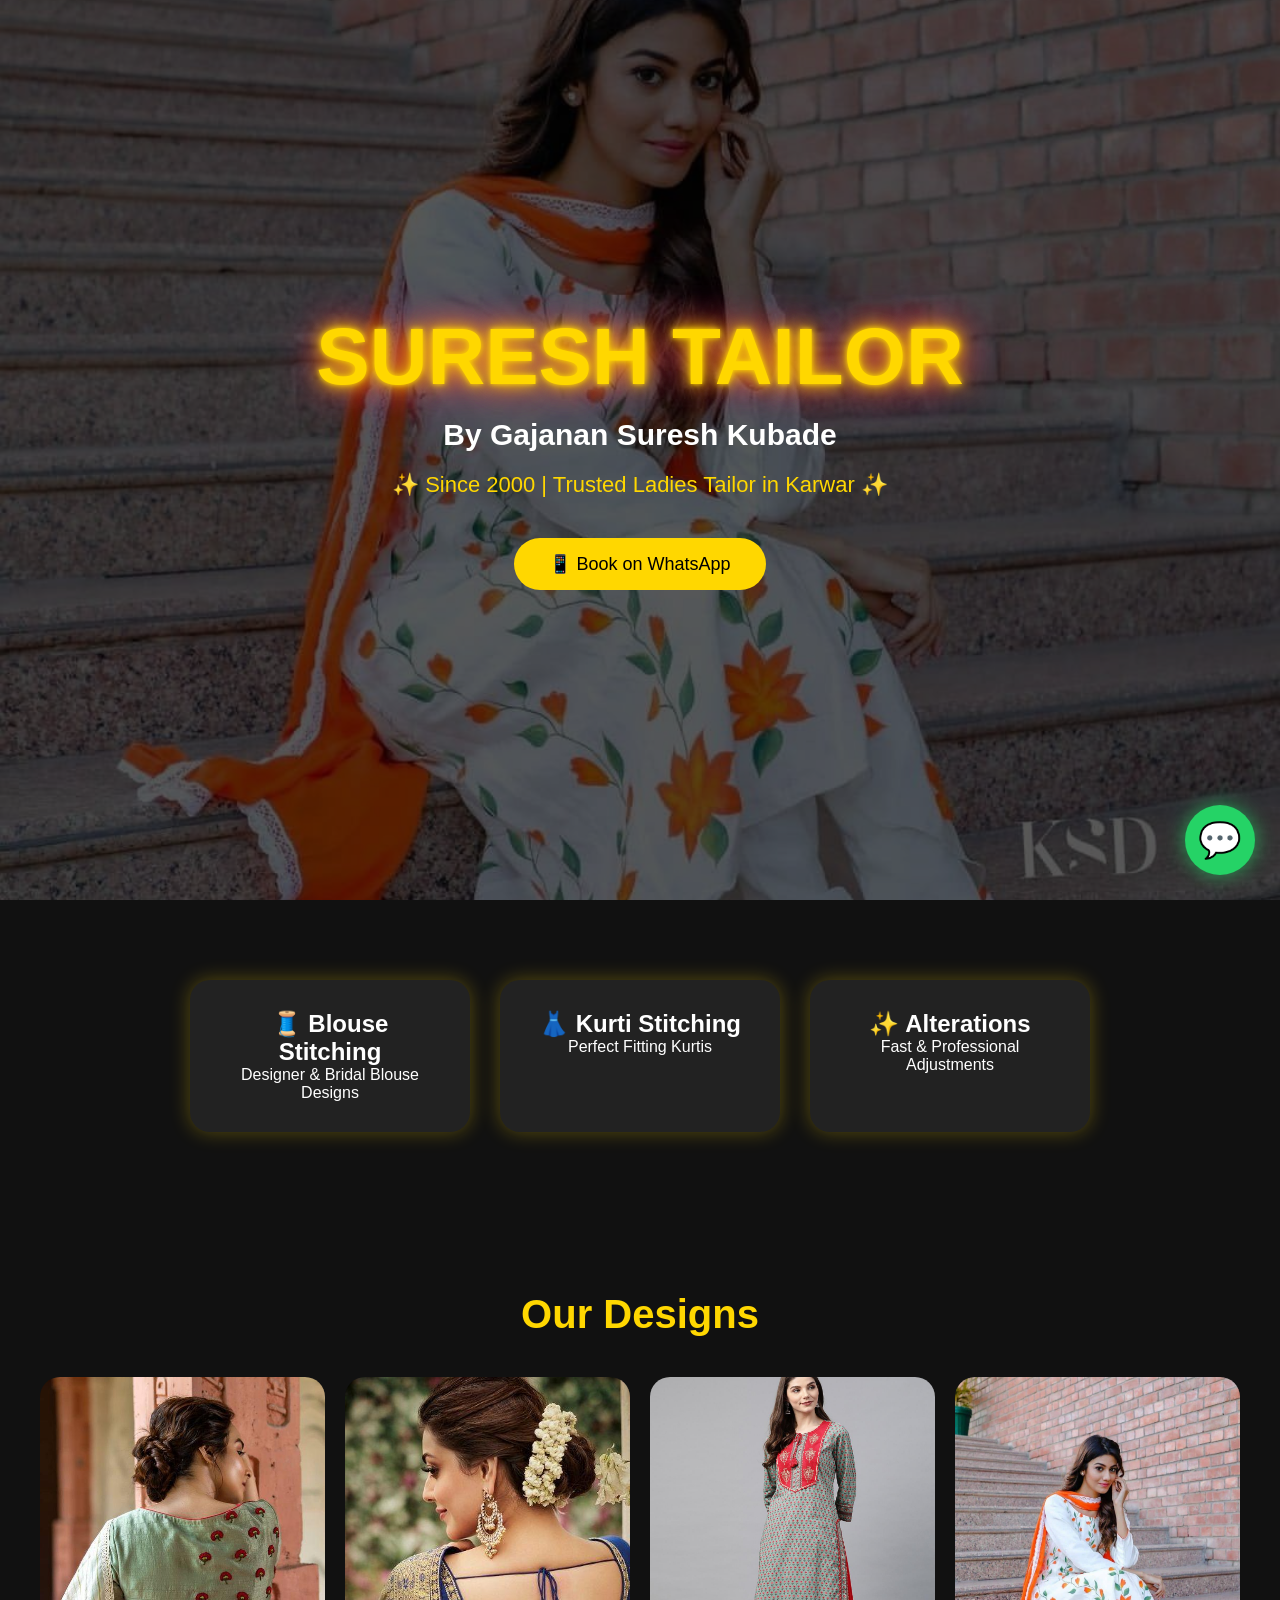
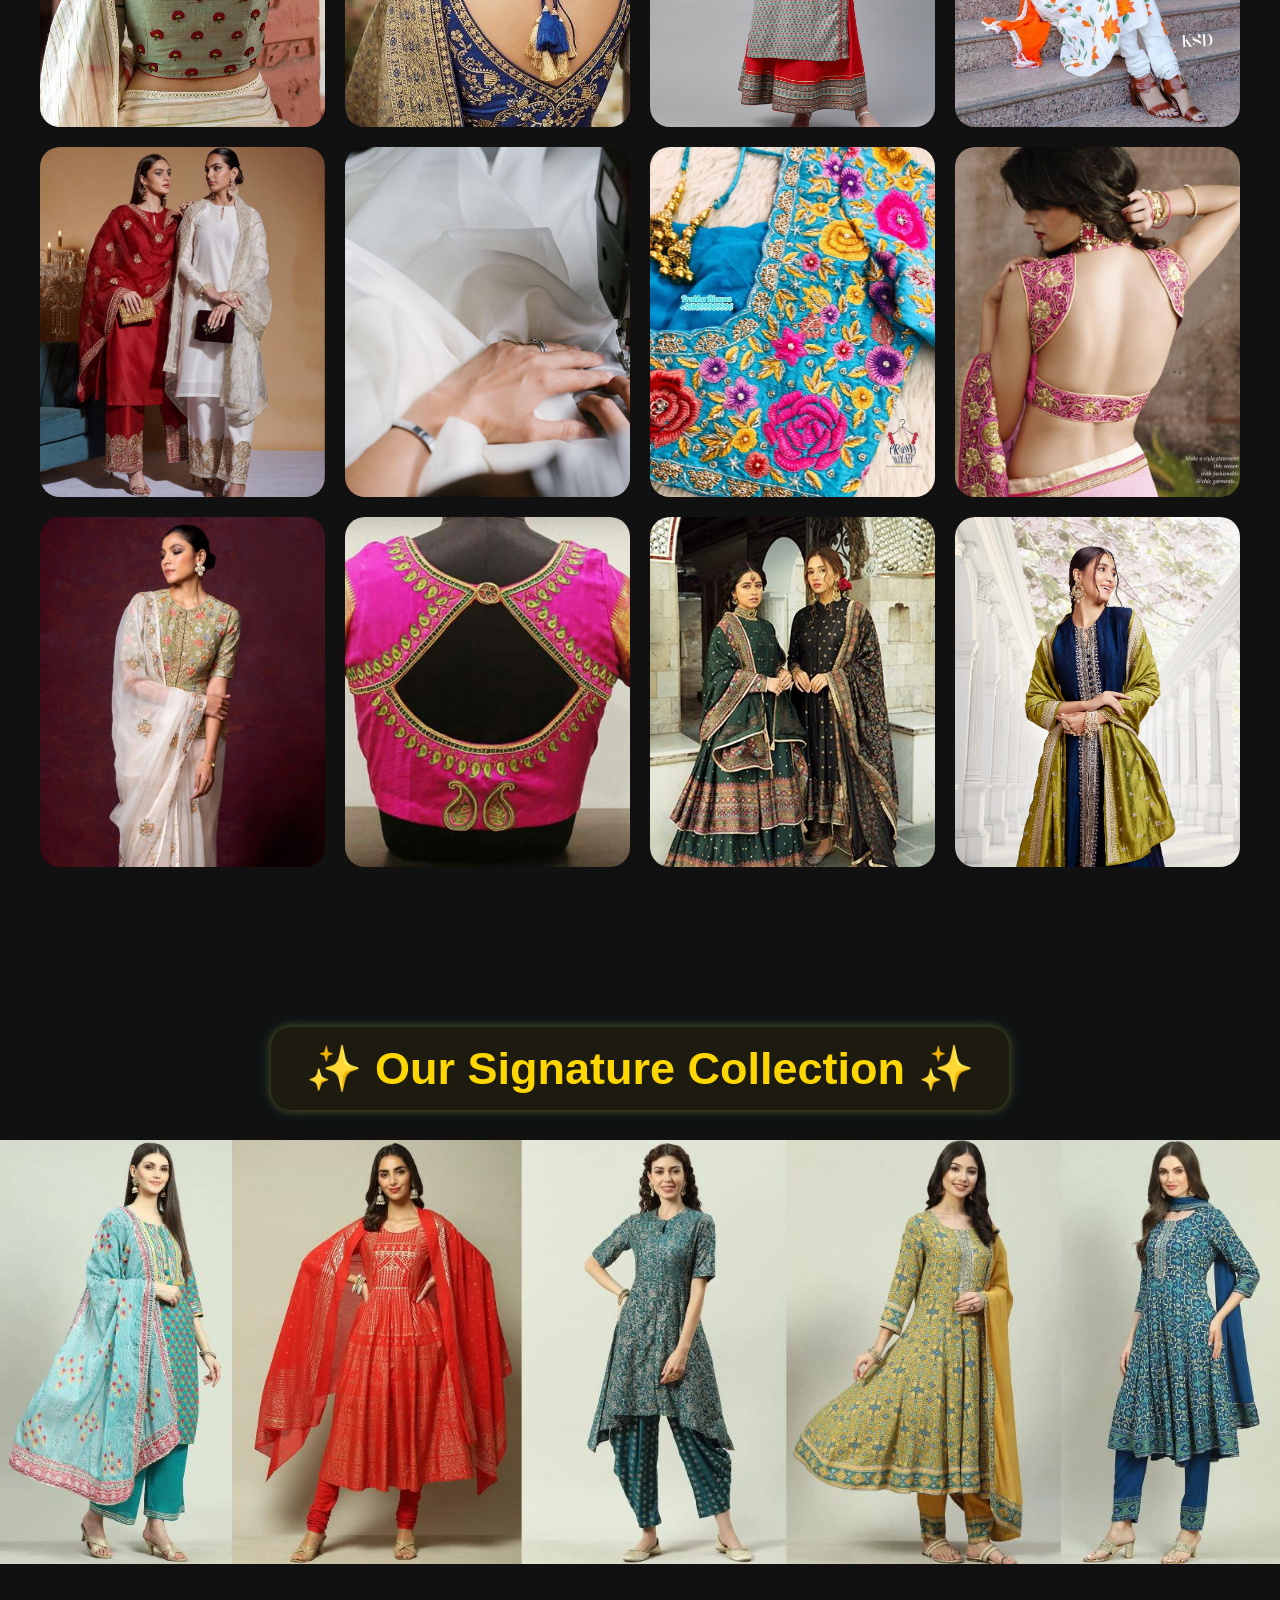
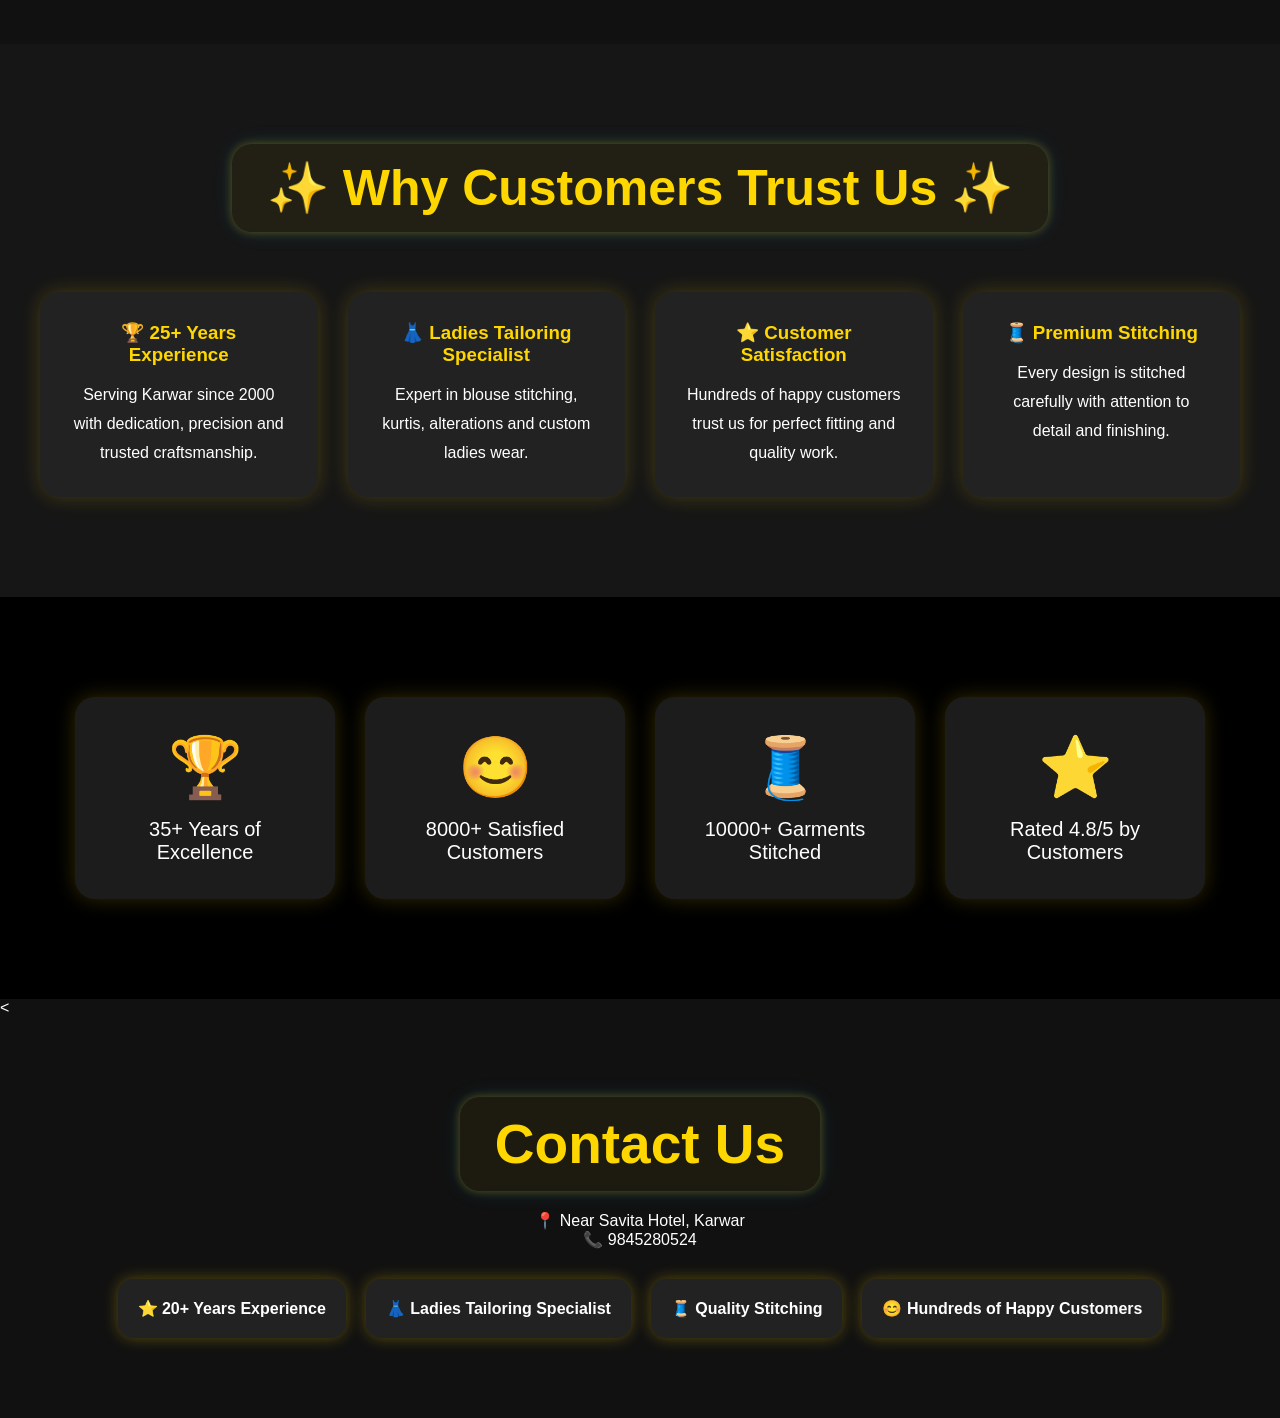
==== index.html @ 7b44ce20 "Add files via upload" ====
<!DOCTYPE html>
<html lang="en">
<head>
    <meta charset="UTF-8">
    <meta name="viewport" content="width=device-width, initial-scale=1.0">
    <title>Suresh Tailor</title>
    <link rel="stylesheet" href="style.css">
</head>

<body>

<section class="hero">

    <div class="overlay">

        <h1>SURESH TAILOR</h1>

        <h3>By Gajanan Suresh Kubade</h3>

       <p class="tagline">
        ✨ Since 2000 | Trusted Ladies Tailor in Karwar ✨
        </p>

        <a href="https://wa.me/919845280524" target="_blank">
            <button>📱 Book on WhatsApp</button>
        </a>

    </div>

</section>


<section class="services">

    <div class="card">
        <h2>🧵 Blouse Stitching</h2>
        <p>Designer & Bridal Blouse Designs</p>
    </div>

    <div class="card">
        <h2>👗 Kurti Stitching</h2>
        <p>Perfect Fitting Kurtis</p>
    </div>

    <div class="card">
        <h2>✨ Alterations</h2>
        <p>Fast & Professional Adjustments</p>
    </div>

</section>


<section class="gallery">

    <h2>Our Designs</h2>

    <div class="gallery-grid">

        <img src="blouse.jpg">
        <img src="blouse2.jpg">
        <img src="model.jpg">
        <img src="model1.jpg">
        <img src="model2.jpg">
        <img src="tailor.jpg">
        <img src="new1.jpg">
        <img src="new2.jpg">
        <img src="new3.jpg">
        <img src="new4.jpg">
        <img src="new5.jpg">
        <img src="neww1.jpg">
       



    </div>

</section>
<section class="collection">

    <h2>✨ Our Signature Collection ✨</h2>

    <img src="long1.jpg" alt="Signature Collection">

</section>


<section class="about">

    <h2>✨ Why Customers Trust Us ✨</h2>

    <div class="about-grid">

        <div class="about-card">
            <h3>🏆 25+ Years Experience</h3>
            <p>
                Serving Karwar since 2000 with dedication,
                precision and trusted craftsmanship.
            </p>
        </div>

        <div class="about-card">
            <h3>👗 Ladies Tailoring Specialist</h3>
            <p>
                Expert in blouse stitching, kurtis,
                alterations and custom ladies wear.
            </p>
        </div>

        <div class="about-card">
            <h3>⭐ Customer Satisfaction</h3>
            <p>
                Hundreds of happy customers trust us
                for perfect fitting and quality work.
            </p>
        </div>

        <div class="about-card">
            <h3>🧵 Premium Stitching</h3>
            <p>
                Every design is stitched carefully with
                attention to detail and finishing.
            </p>
        </div>

    </div>

</section>
<section class="stats">

    <div class="stat">
        <h1>🏆</h1>
        <p>35+ Years of Excellence</p>
    </div>

    <div class="stat">
        <h1>😊</h1>
        <p>8000+ Satisfied Customers</p>
    </div>

    <div class="stat">
        <h1>🧵</h1>
        <p>10000+ Garments Stitched</p>
    </div>

    <div class="stat">
        <h1>⭐</h1>
        <p>Rated 4.8/5 by Customers</p>
    </div>

</section>


<<section class="contact">

    <h2>Contact Us</h2>

    <p>📍 Near Savita Hotel, Karwar</p>

    <p>📞 9845280524</p>

    <div class="highlights">

        <div class="highlight-box">
            ⭐ 20+ Years Experience
        </div>

        <div class="highlight-box">
            👗 Ladies Tailoring Specialist
        </div>

        <div class="highlight-box">
            🧵 Quality Stitching
        </div>

        <div class="highlight-box">
            😊 Hundreds of Happy Customers
        </div>

    </div>

</section>
<a href="https://wa.me/919845280524"
   class="whatsapp-float"
   target="_blank">

   💬

</a>

</body>
</html>
---- style.css ----
*{
    margin:0;
    padding:0;
    box-sizing:border-box;
    font-family:Arial, sans-serif;
}

body{
    background:#111;
    color:white;
}

.hero{
    height:100vh;
    background:url("model1.jpg");
    background-size:cover;
    background-position:center;
}

.overlay{
    height:100%;
    background:rgba(0,0,0,0.65);
    display:flex;
    flex-direction:column;
    justify-content:center;
    align-items:center;
    text-align:center;
}

.hero h1{
    font-size:80px;
    color:#FFD700;

    text-shadow:
    0 0 5px #FFD700,
    0 0 15px #FFD700,
    0 0 30px #FF8C00,
    0 0 45px #FF1493;

    animation:slideDown 1.5s;
}

.hero h3{
    margin-top:15px;
    font-size:30px;
}

.hero p{
    margin-top:20px;
    font-size:22px;
}

button{
    margin-top:30px;
    padding:15px 35px;
    border:none;
    border-radius:30px;
    background:gold;
    font-size:18px;
    cursor:pointer;
    transition:0.4s;
}

button:hover{
    transform:scale(1.1);
}

.services{
    padding:80px 40px;
    display:flex;
    justify-content:center;
    gap:30px;
    flex-wrap:wrap;
}

.card{
    background:#222;
    width:280px;
    padding:30px;
    border-radius:20px;
    text-align:center;
    box-shadow:0 0 20px rgba(255,215,0,0.3);
    transition:0.4s;
}

.card:hover{
    transform:translateY(-10px);
}

.gallery{
    padding:80px 40px;
    text-align:center;
}

.gallery h2{
    color:gold;
    margin-bottom:40px;
    font-size:40px;
}

.gallery-grid{
    display:grid;
    grid-template-columns:repeat(auto-fit,minmax(250px,1fr));
    gap:20px;
}

.gallery-grid img{
    width:100%;
    height:350px;
    object-fit:cover;
    border-radius:20px;
    transition:0.5s;
}

.gallery-grid img:hover{
    transform:scale(1.05);
}

.about{
    padding:80px 30px;
    text-align:center;
    background:#1a1a1a;
}

.about h2{
    color:gold;
    margin-bottom:20px;
    font-size:40px;
}

.about p{
   .about p{
    max-width:1000px;
    margin:auto;
    line-height:2;
    font-size:20px;
    text-align:justify;
    padding:20px;
}
}

.contact{
    padding:80px 30px;
    text-align:center;
}

.contact h2{
    color:gold;
    margin-bottom:20px;
    font-size:40px;
}

.contact h2{
    color:gold;
    margin-bottom:20px;
    font-size:55px;
    transition:0.4s;
    display:inline-block;
    padding:15px 30px;
    border-radius:20px;
}

@keyframes slideDown{
    from{
        opacity:0;
        transform:translateY(-100px);
    }

    to{
        opacity:1;
        transform:translateY(0);
    }
}
.contact iframe{
    max-width:1000px;
    margin-top:30px;
    box-shadow:0 0 20px rgba(255,215,0,0.3);
}
.highlights{
    display:flex;
    justify-content:center;
    flex-wrap:wrap;
    gap:20px;
    margin-top:30px;
}

.highlight-box{
    background:#222;
    padding:20px;
    border-radius:15px;
    box-shadow:0 0 15px rgba(255,215,0,0.3);
    font-weight:bold;
    transition:0.3s;
}

.highlight-box:hover{
    transform:translateY(-5px);
}

.whatsapp-float{
    position:fixed;
    bottom:25px;
    right:25px;

    width:70px;
    height:70px;

    background:#25D366;
    color:white;

    border-radius:50%;

    display:flex;
    justify-content:center;
    align-items:center;

    text-decoration:none;

    font-size:35px;

    box-shadow:0 0 20px rgba(37,211,102,0.7);

    z-index:9999;

    transition:0.3s;
}

.whatsapp-float:hover{
    transform:scale(1.15);
}.tagline{
    color:gold;
    font-size:22px;
    margin-top:10px;
    margin-bottom:10px;
}
.about{
    padding:100px 40px;
    background:#161616;
    text-align:center;
}

.about h2{
    color:gold;
    font-size:50px;
    margin-bottom:60px;
}

.about-grid{
    display:grid;
    grid-template-columns:repeat(auto-fit,minmax(250px,1fr));
    gap:30px;
}

.about-card{
    background:#222;
    padding:30px;
    border-radius:20px;
    box-shadow:0 0 20px rgba(255,215,0,0.2);
    transition:0.4s;
}

.about-card:hover{
    transform:translateY(-10px);
    box-shadow:0 0 30px gold;
}

.about-card h3{
    color:gold;
    margin-bottom:15px;
}

.about-card p{
    line-height:1.8;
}
.stats{
    display:flex;
    justify-content:center;
    gap:30px;
    flex-wrap:wrap;
    padding:100px 40px;
    background:black;
}

.stat{
    background:#1c1c1c;
    width:260px;
    padding:35px;
    border-radius:20px;
    text-align:center;
    box-shadow:0 0 20px rgba(255,215,0,0.2);
    transition:0.4s;
}

.stat:hover{
    transform:translateY(-10px);
    box-shadow:0 0 30px gold;
}

.stat h1{
    font-size:60px;
    margin-bottom:15px;
}

.stat p{
    font-size:20px;
}
.collection{
    padding:80px 0;
    text-align:center;
    background:#111;
}

.collection h2{
    color:gold;
    font-size:45px;
    margin-bottom:30px;
}

.collection img{
    width:100%;
    max-height:600px;
    object-fit:cover;
    display:block;
}
.about h2,
.reviews h2,
.featured h2,
.contact h2,
.collection h2{

    display:inline-block;

    padding:15px 35px;

    border-radius:20px;

    color:gold;

    background:rgba(255,215,0,0.05);

    box-shadow:
    0 0 10px rgba(255,215,0,0.3),
    0 0 20px rgba(0,191,255,0.15);

    transition:0.4s ease;
}
.about h2:hover,
.reviews h2:hover,
.featured h2:hover,
.contact h2:hover,
.collection h2:hover{

    color:white;

    transform:translateY(-5px) scale(1.05);

    box-shadow:
    0 0 20px gold,
    0 0 40px gold,
    0 0 80px deepskyblue;
}
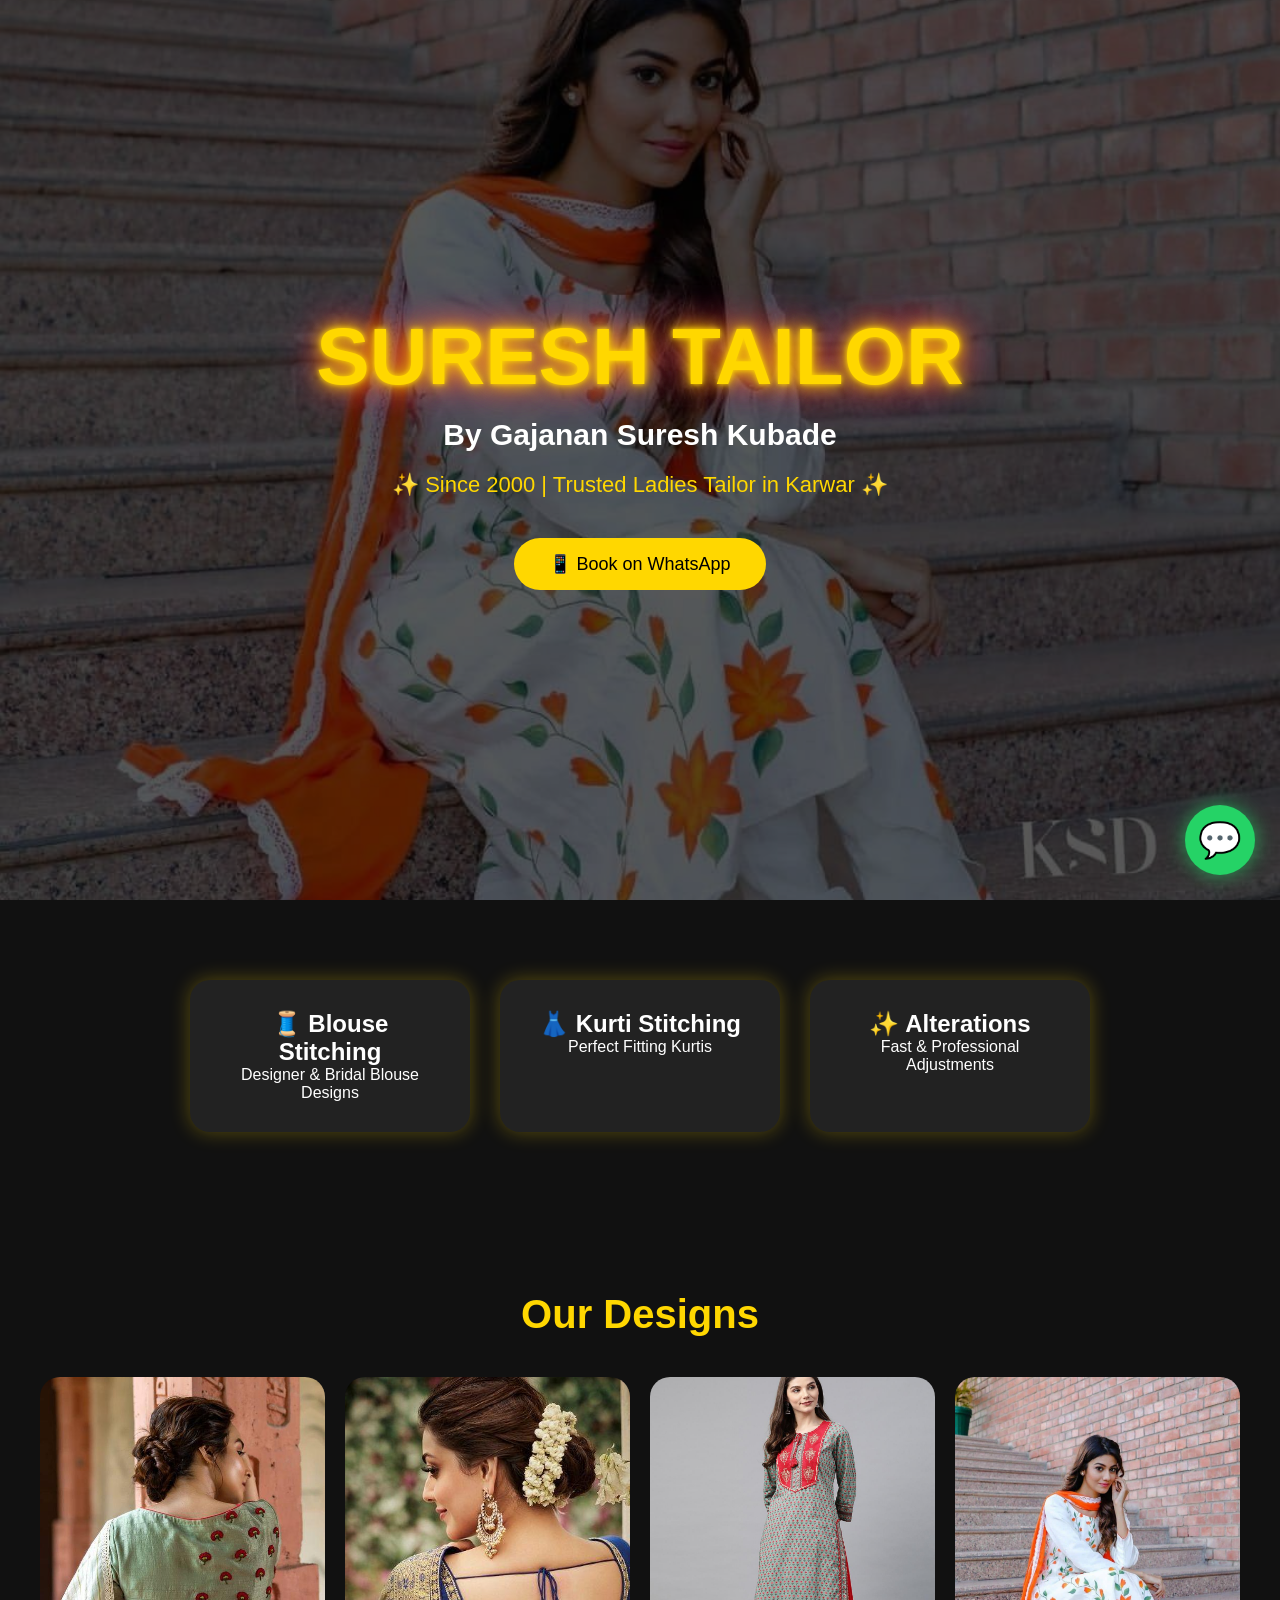
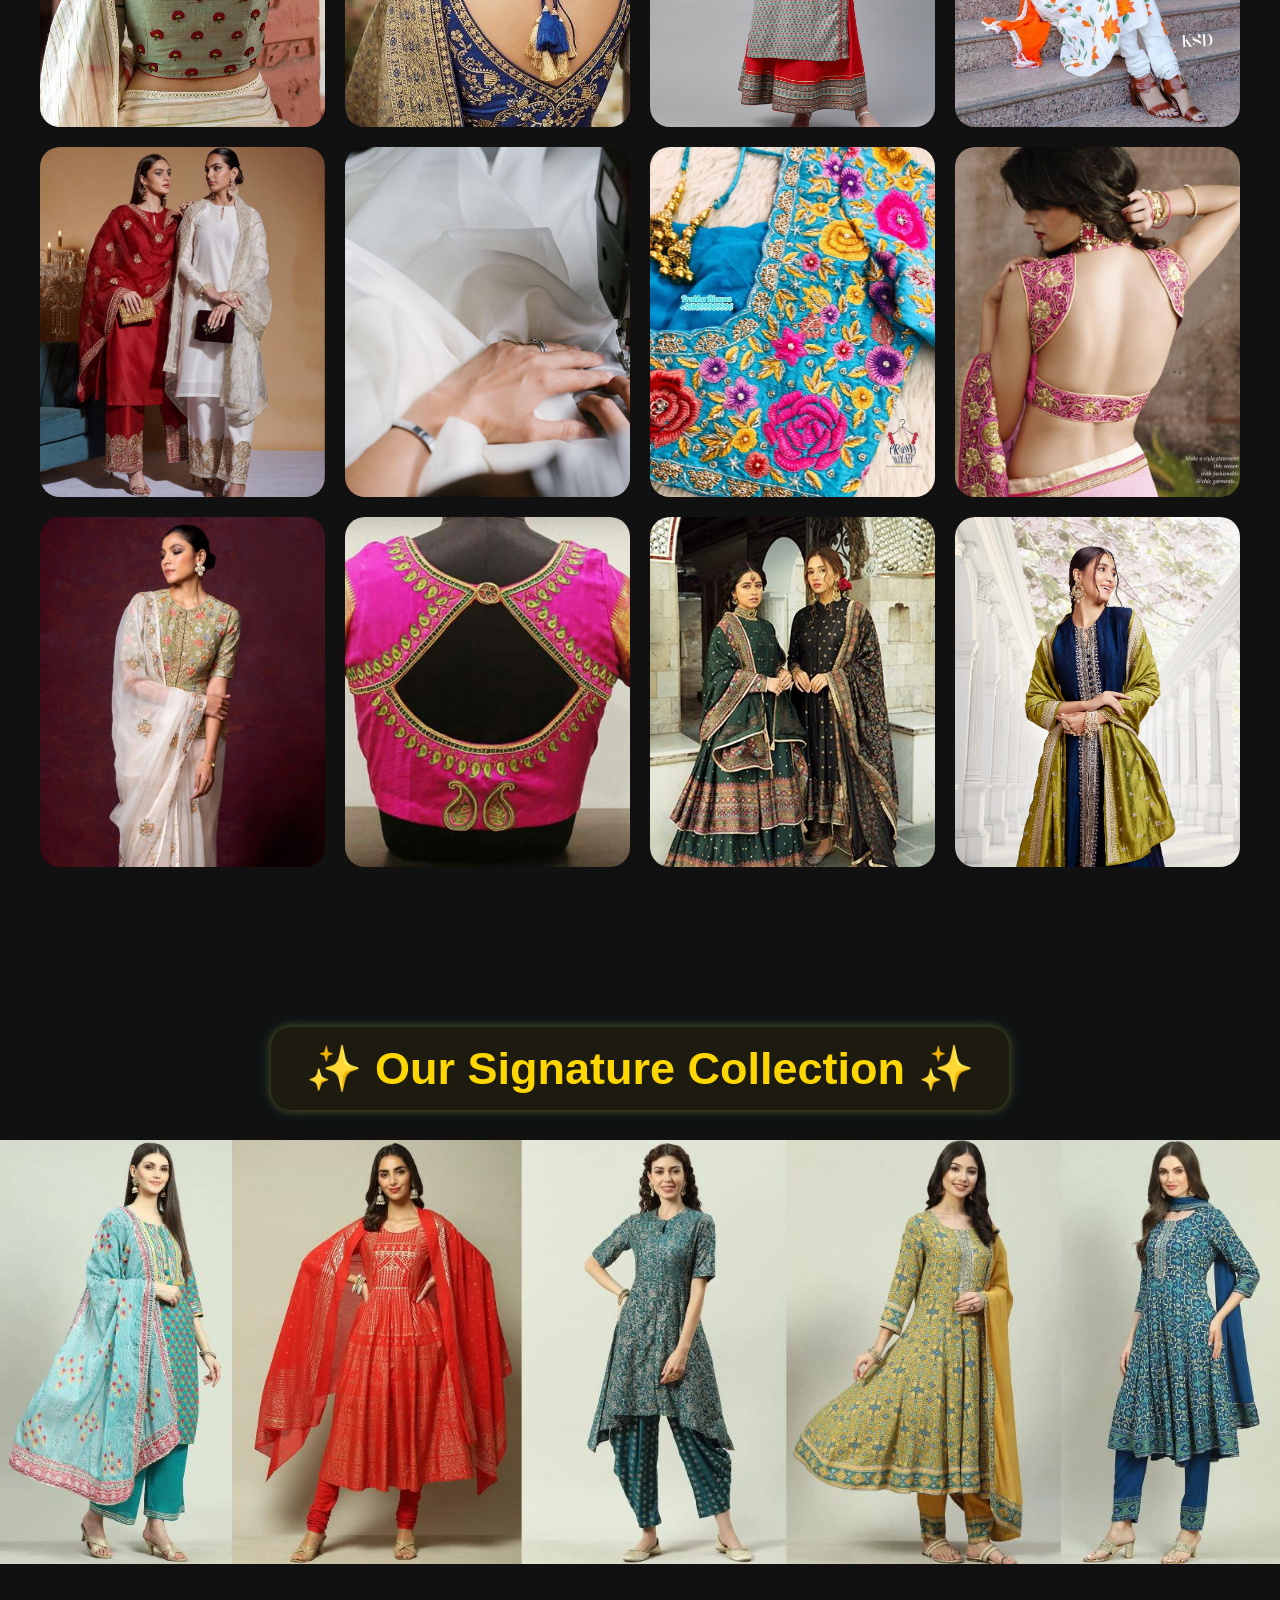
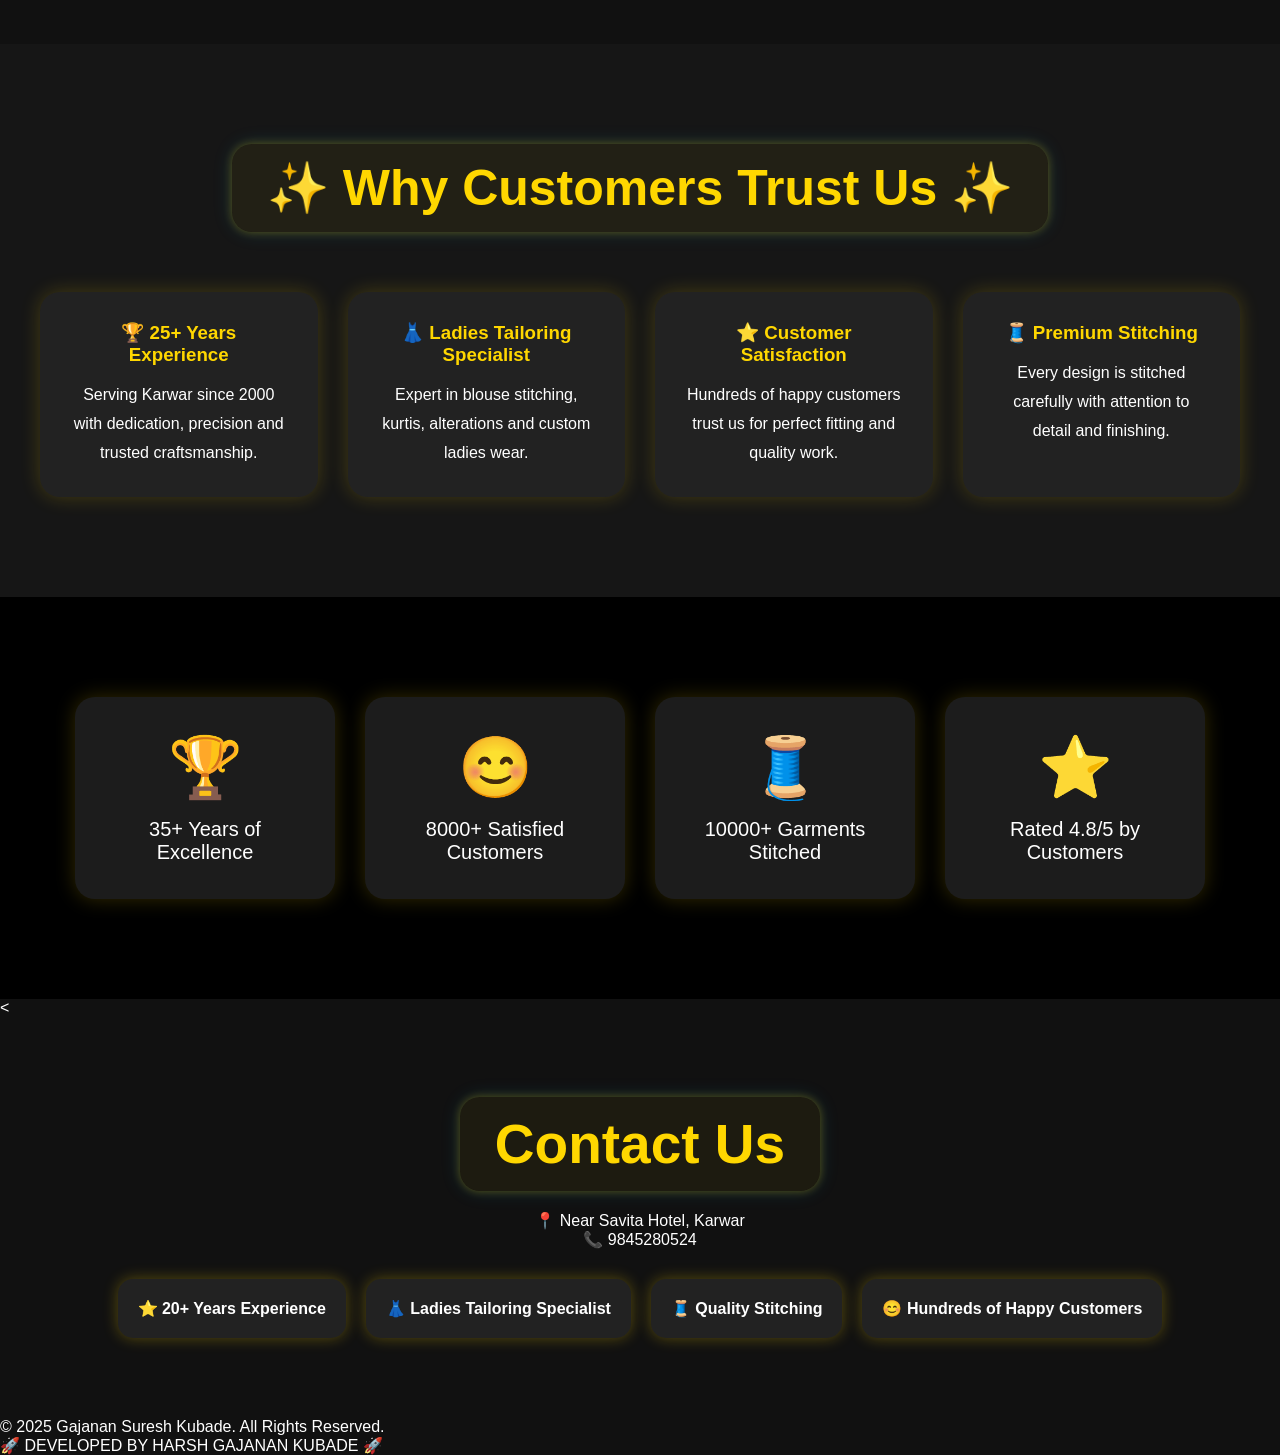
==== commit 83fdacb5: "Update index.html with new content and structure" ====
--- a/index.html
+++ b/index.html
@@ -186,6 +186,18 @@
    💬
 
 </a>
-
+<footer>
+
+    <p class="copyright">
+        © 2025 Gajanan Suresh Kubade. All Rights Reserved.
+    </p>
+
+    <p class="developer">
+        🚀 DEVELOPED BY HARSH GAJANAN KUBADE 🚀
+    </p>
+
+</footer>
 </body>
-</html>+</html>
+
+
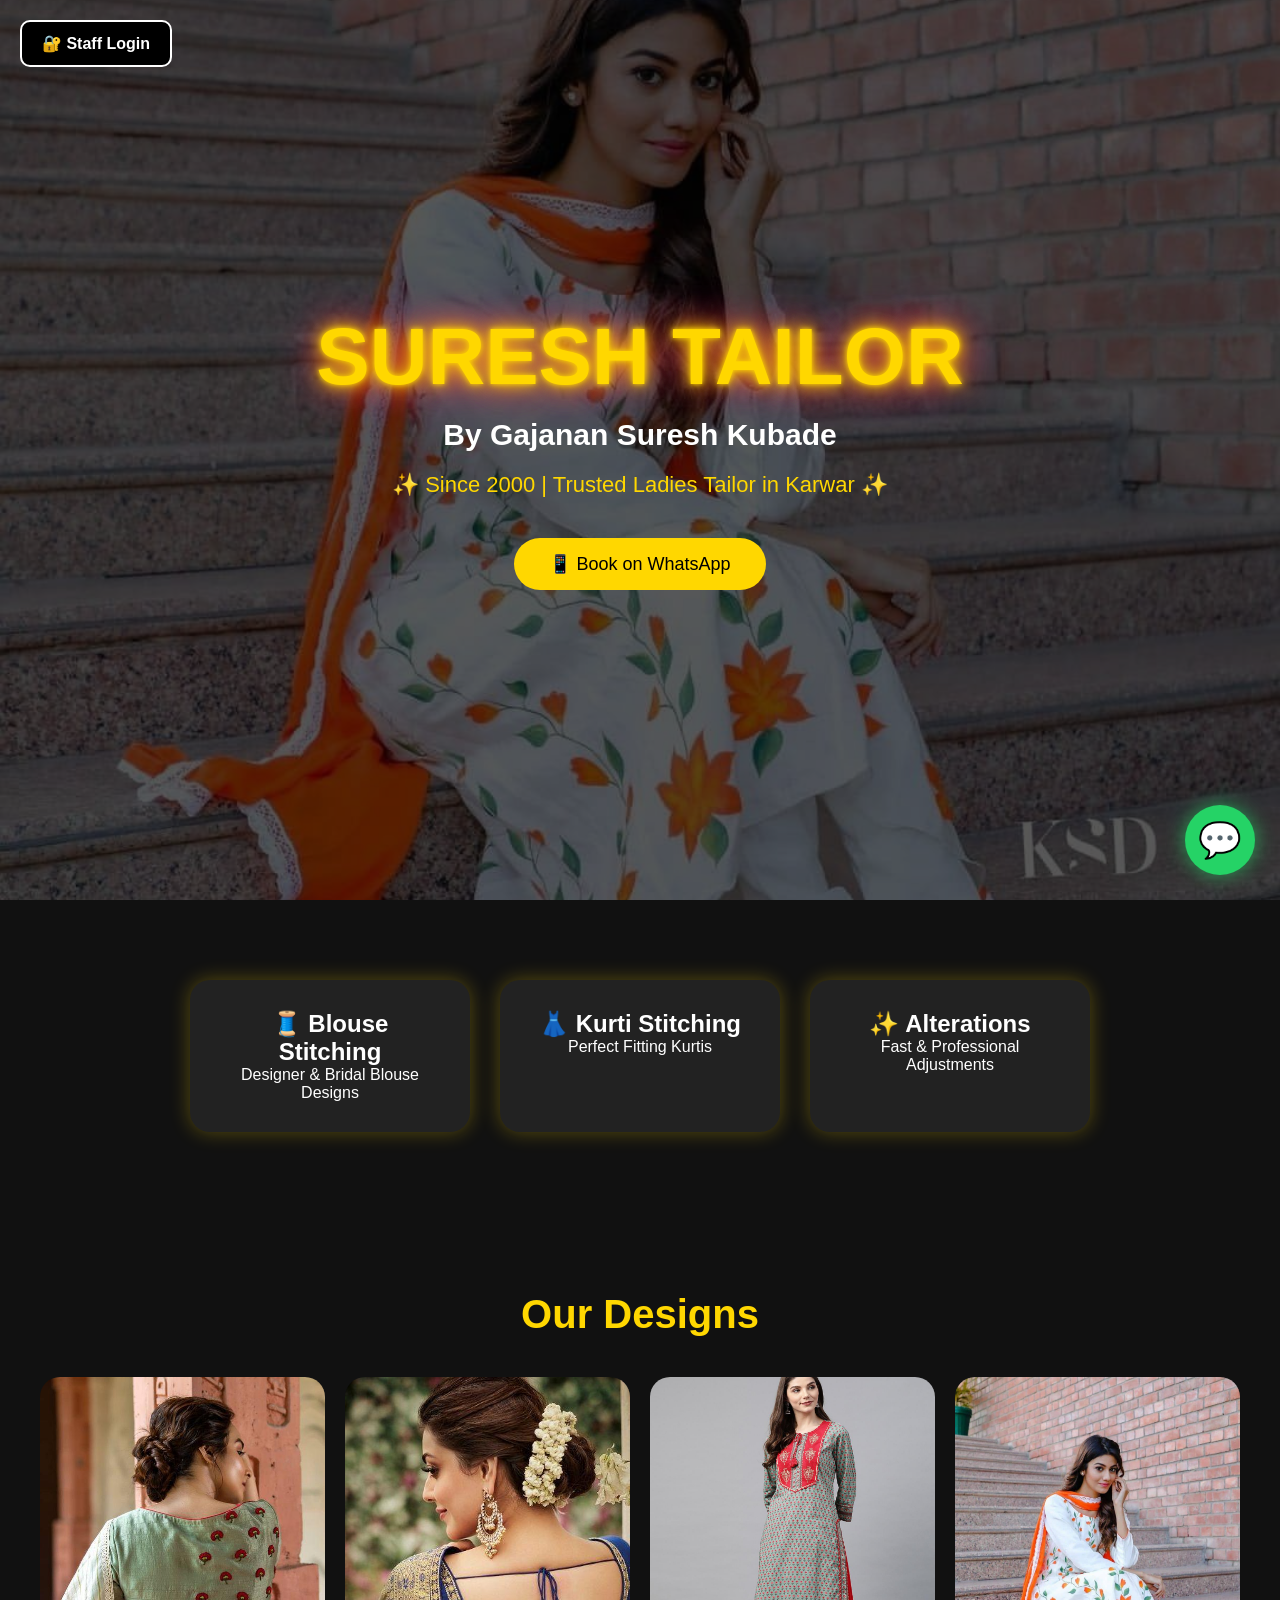
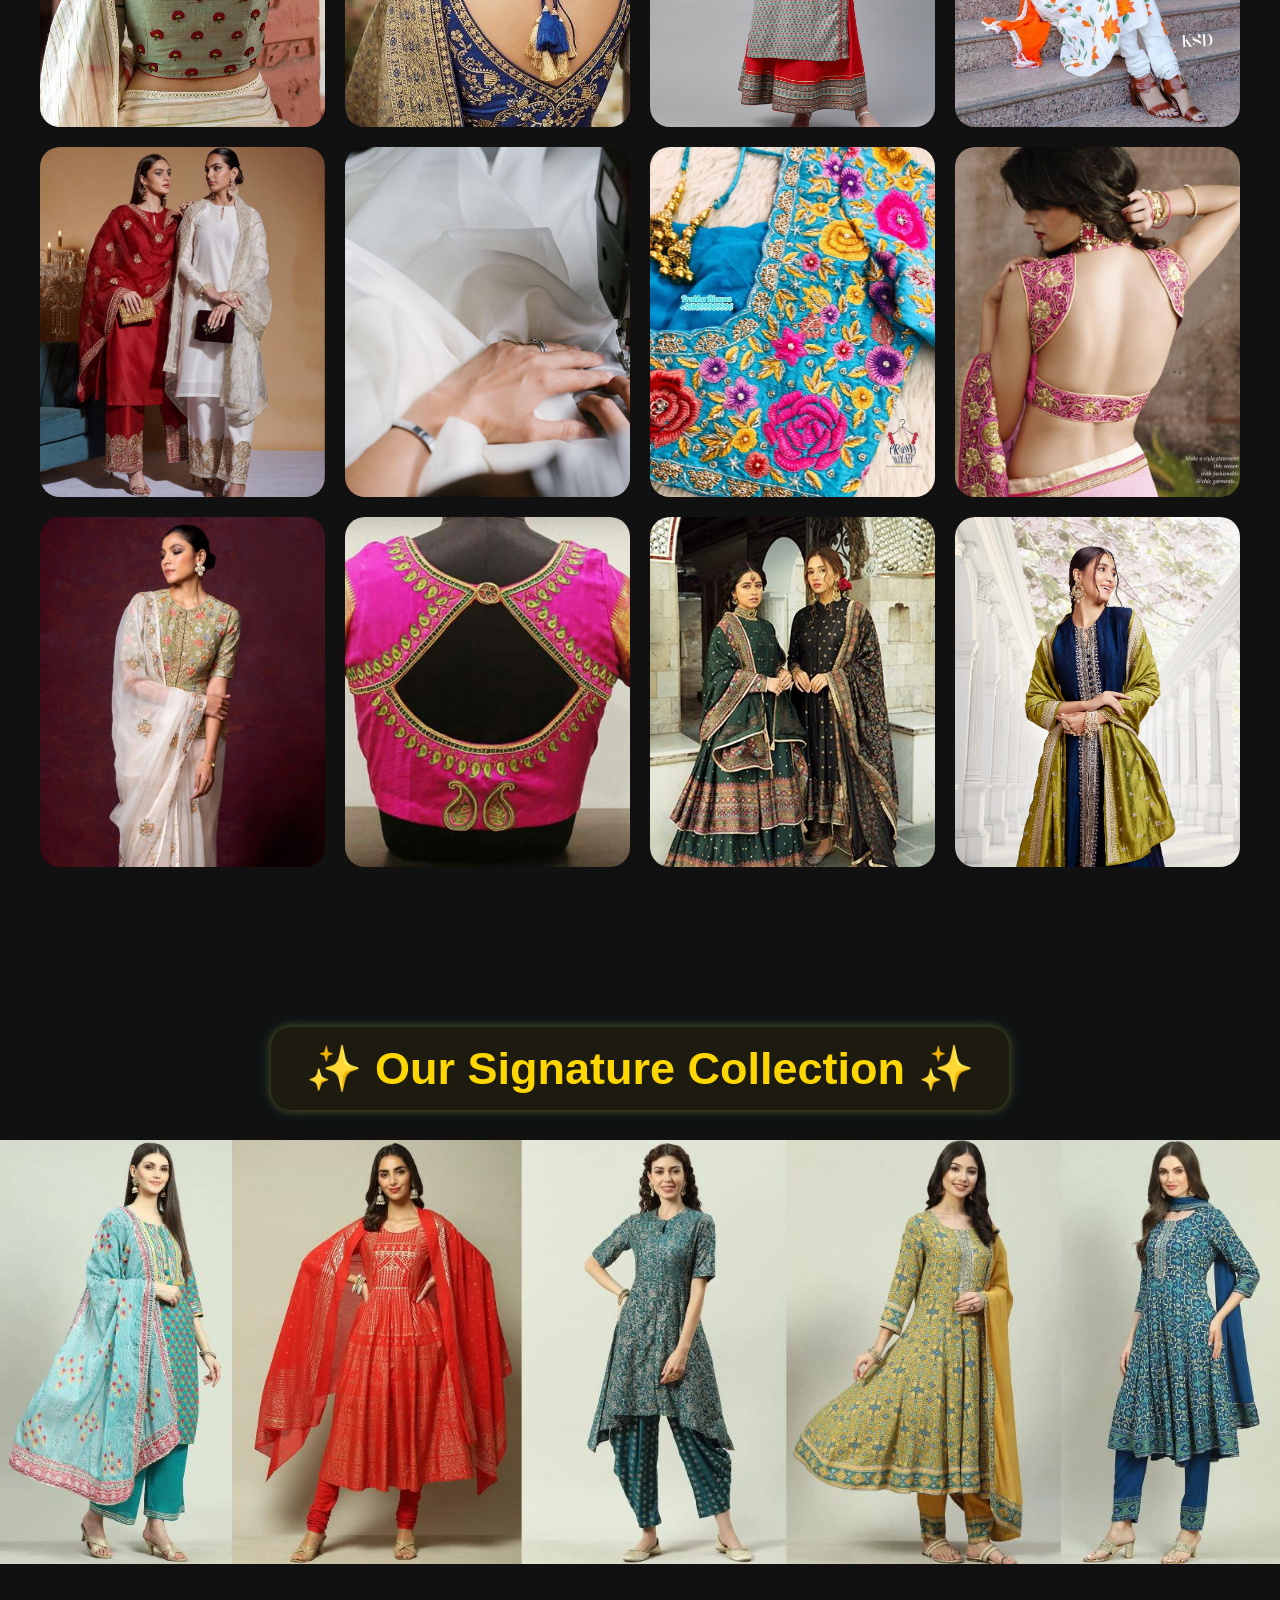
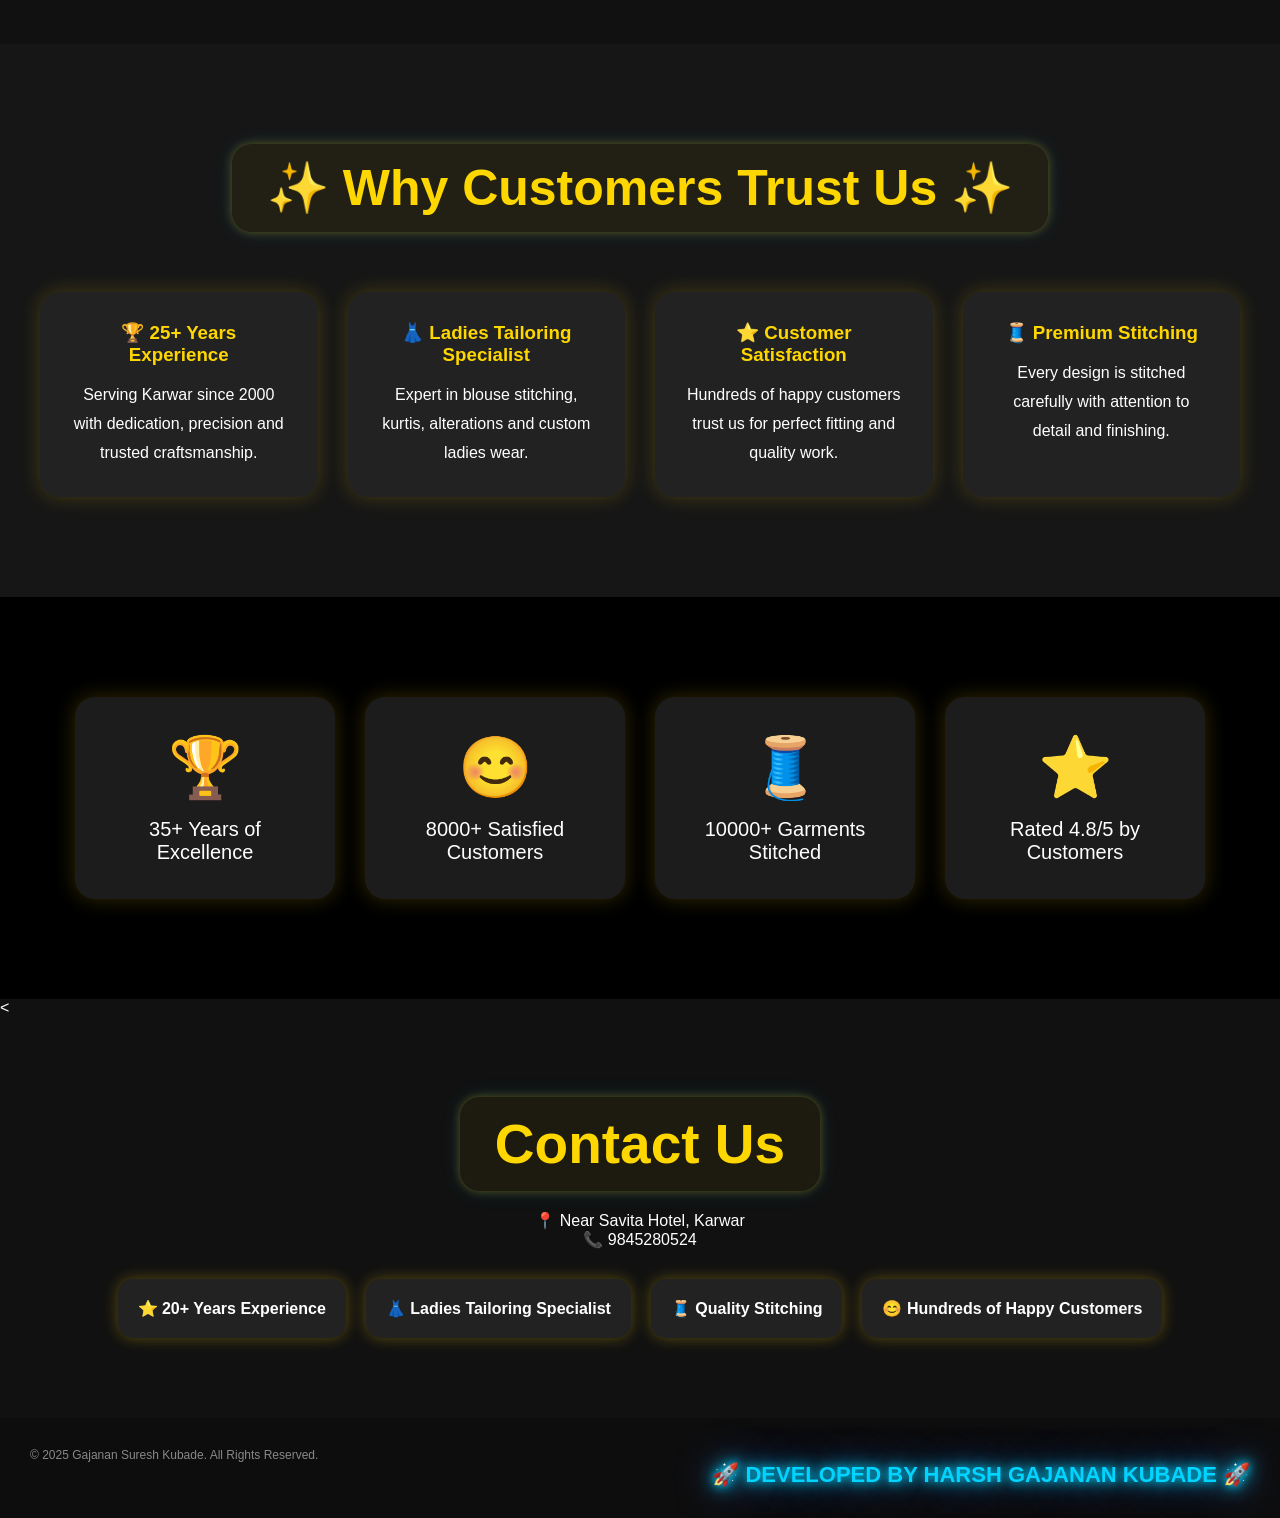
==== commit 553745a6: "Add staff login button to index.html Added staff login button to the homepage." ====
--- a/index.html
+++ b/index.html
@@ -8,6 +8,10 @@
 </head>
 
 <body>
+
+    <a href="staff.html" class="staff-login-btn">
+    🔐 Staff Login
+    </a>
 
 <section class="hero">
 
@@ -199,5 +203,3 @@
 </footer>
 </body>
 </html>
-
-
--- a/style.css
+++ b/style.css
@@ -358,4 +358,423 @@
     0 0 20px gold,
     0 0 40px gold,
     0 0 80px deepskyblue;
-}+}
+footer{
+    background:#0d0d0d;
+    padding:30px;
+}
+
+.copyright{
+    color:#888;
+    font-size:12px;
+    text-align:left;
+}
+
+.developer{
+    text-align:right;
+    font-size:22px;
+    font-weight:bold;
+
+    color:#00d4ff;
+
+    text-shadow:
+    0 0 10px #00d4ff,
+    0 0 20px #00d4ff,
+    0 0 40px #4169E1;
+
+    animation:developerGlow 1.5s infinite alternate;
+}
+
+@keyframes developerGlow{
+    from{
+        text-shadow:
+        0 0 10px #00d4ff,
+        0 0 20px #4169E1;
+    }
+
+    to{
+        text-shadow:
+        0 0 20px #2cafc9,
+        0 0 40px #00d4ff,
+        0 0 60px #4169E1;
+    }
+}
+.staff-login-btn{
+
+    position:fixed;
+
+    top:20px;
+
+    left:20px;
+
+    background:black;
+
+    color:white;
+
+    text-decoration:none;
+
+    padding:12px 20px;
+
+    border:2px solid white;
+
+    border-radius:10px;
+
+    font-weight:bold;
+
+    transition:0.3s;
+
+    z-index:9999;
+}
+
+.staff-login-btn:hover{
+
+    background:white;
+
+    color:black;
+
+    transform:scale(1.05);
+
+}.login-container{
+
+    width:400px;
+
+    margin:100px auto;
+
+    padding:40px;
+
+    background:#1a1a1a;
+
+    border-radius:20px;
+
+    text-align:center;
+
+    box-shadow:0 0 20px rgba(255,255,255,0.1);
+
+}
+
+.login-container h1{
+
+    margin-bottom:30px;
+
+    color:white;
+
+}
+
+.login-container input{
+
+    width:100%;
+
+    padding:15px;
+
+    margin:10px 0;
+
+    border:none;
+
+    border-radius:10px;
+
+    background:#333;
+
+    color:white;
+
+}
+
+.login-container button{
+
+    width:100%;
+
+    padding:15px;
+
+    margin-top:20px;
+
+    background:white;
+
+    color:black;
+
+    border:none;
+
+    border-radius:10px;
+
+    font-weight:bold;
+
+    cursor:pointer;
+
+    transition:0.3s;
+    box-shadow:
+    0 0 10px #00d4ff,
+    0 0 20px #4169E1;
+
+}
+
+.login-container{
+
+    width:420px;
+
+    margin:80px auto;
+
+    padding:40px;
+
+    background:linear-gradient(
+        135deg,
+        #111111,
+        #1f1f1f
+    );
+
+    border-radius:25px;
+
+    text-align:center;
+
+    border:2px solid #00d4ff;
+
+    box-shadow:
+    0 0 20px rgba(0,212,255,0.3),
+    0 0 40px rgba(0,212,255,0.2);
+
+    animation:fadeUp 1s;
+    animation:fadeUp 1s ease;
+}
+.dashboard{
+
+    padding:50px;
+
+    text-align:center;
+
+    animation:fadeIn 1s;
+}
+
+.dashboard h1{
+
+    color:white;
+
+    margin-bottom:20px;
+}
+
+.dashboard h3{
+
+    color:#ccc;
+}
+.login-subtitle{
+
+    color:#00d4ff;
+
+    font-size:16px;
+
+    margin-bottom:25px;
+
+    letter-spacing:1px;
+
+    text-shadow:
+    0 0 5px #00d4ff,
+    0 0 10px #4169E1;
+
+}
+
+@keyframes fadeUp{
+
+    from{
+
+        opacity:0;
+
+        transform:translateY(40px);
+
+    }
+
+    to{
+
+        opacity:1;
+
+        transform:translateY(0);
+
+    }
+
+}
+.customer-form{
+
+    width:80%;
+
+    max-width:700px;
+
+    margin:30px auto;
+
+    display:flex;
+
+    flex-direction:column;
+
+    gap:15px;
+}
+
+.customer-form input,
+.customer-form select,
+.customer-form textarea{
+
+    padding:15px;
+
+    border:none;
+
+    border-radius:12px;
+
+    background:#2a2a2a;
+
+    color:white;
+
+    font-size:15px;
+}
+
+.customer-form textarea{
+
+    min-height:100px;
+}
+
+.customer-form button{
+
+    padding:15px;
+
+    border:none;
+
+    border-radius:12px;
+
+    font-weight:bold;
+
+    cursor:pointer;
+
+    background:linear-gradient(
+        90deg,
+        #00d4ff,
+        #4169E1
+    );
+
+    color:white;
+
+    transition:0.3s;
+}
+
+.customer-form button:hover{
+
+    transform:translateY(-3px);
+
+    box-shadow:
+    0 0 15px #00d4ff,
+    0 0 30px #4169E1;
+}
+.dashboard-header{
+
+    text-align:center;
+
+    margin-bottom:30px;
+
+    animation:fadeUp 1s ease;
+}
+
+.dashboard-header h1{
+
+    font-size:42px;
+
+    font-weight:bold;
+
+    background:linear-gradient(
+        90deg,
+        gold,
+        #00d4ff
+    );
+
+    -webkit-background-clip:text;
+
+    -webkit-text-fill-color:transparent;
+
+    margin-bottom:10px;
+
+    text-shadow:
+    0 0 10px rgba(255,215,0,0.4),
+    0 0 20px rgba(0,212,255,0.4);
+}
+
+.dashboard-header p{
+
+    color:#cccccc;
+
+    font-size:18px;
+
+    letter-spacing:2px;
+}
+.customer-form input,
+.customer-form select,
+.customer-form textarea{
+
+    transition:0.3s;
+}
+
+.customer-form input:focus,
+.customer-form select:focus,
+.customer-form textarea:focus{
+
+    transform:scale(1.02);
+
+    box-shadow:
+    0 0 10px #00d4ff;
+
+    border:1px solid #00d4ff;
+}
+.stats-container{
+
+    display:flex;
+
+    justify-content:center;
+
+    gap:20px;
+
+    flex-wrap:wrap;
+
+    margin-bottom:30px;
+
+}
+
+.stat-card{
+
+    width:220px;
+
+    background:#1f1f1f;
+
+    border-radius:20px;
+
+    padding:20px;
+
+    text-align:center;
+
+    border:1px solid #333;
+
+    transition:0.3s;
+
+    animation:fadeUp 1s ease;
+}
+
+.stat-card:hover{
+
+    transform:translateY(-5px);
+
+    box-shadow:
+    0 0 15px #00d4ff,
+    0 0 30px rgba(0,212,255,0.3);
+
+}
+
+.stat-card h2{
+
+    font-size:35px;
+
+    margin-bottom:10px;
+}
+
+.stat-card h3{
+
+    color:white;
+
+    margin-bottom:10px;
+}
+
+.stat-card p{
+
+    color:#00d4ff;
+
+    font-size:24px;
+
+    font-weight:bold;
+}
